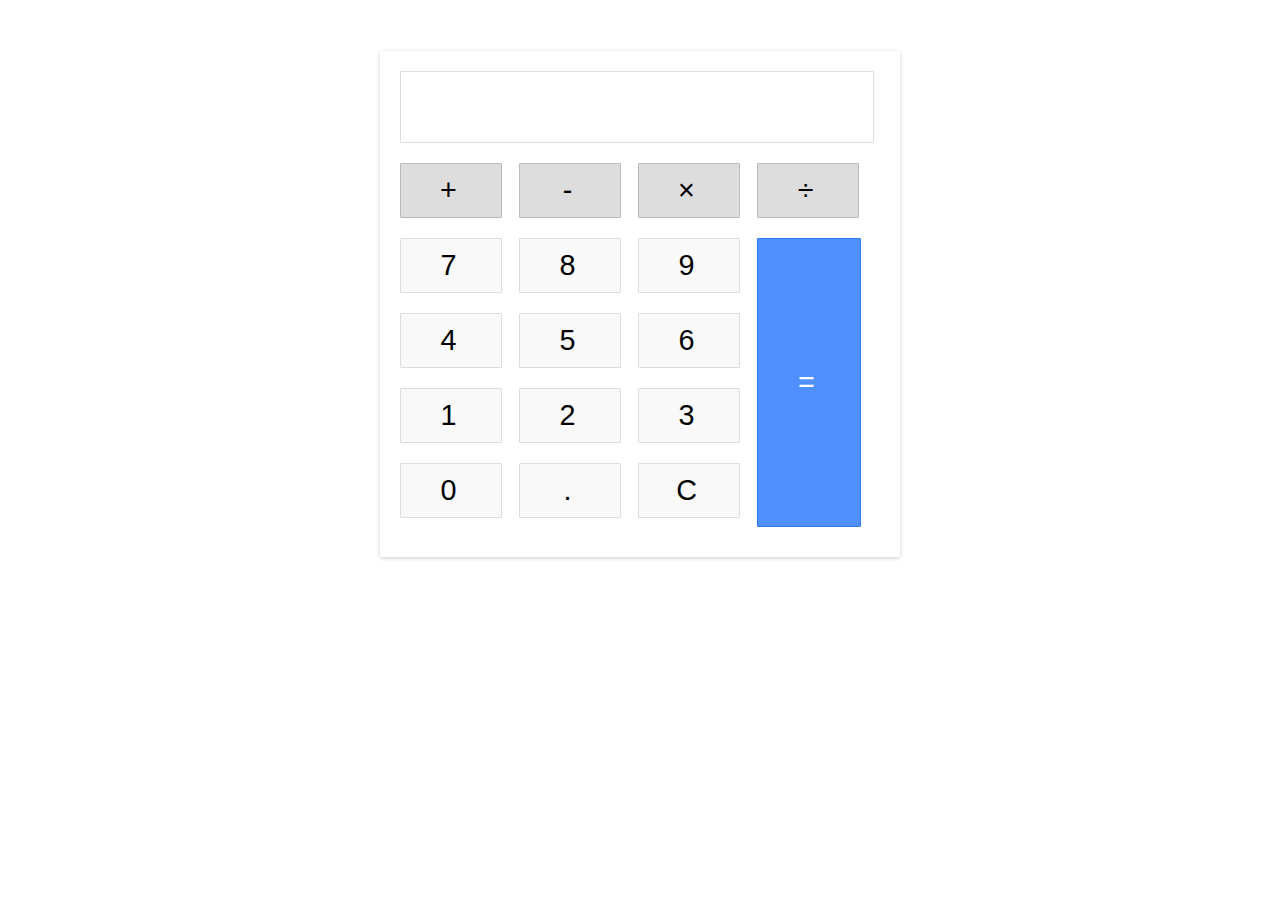
==== lekce 6/calculator/index.html @ c48697c2 "Add lesson 6" ====
<html>
  <header>
    <link href="main.css" rel="stylesheet" />
  </header>
  <body>
    <div class="calculator">
      <div class="input" id="input"></div>

      <div class="buttons">
        <div class="operators">
          <div class="operator" id="plus">+</div>
          <div class="operator" id="minus">-</div>
          <div class="operator" id="multiplication">×</div>
          <div class="operator" id="divide">÷</div>
        </div>
        <div class="leftPanel">
          <div class="numbers">
            <div class="number">7</div>
            <div class="number">8</div>
            <div class="number">9</div>
          </div>
          <div class="numbers">
            <div class="number">4</div>
            <div class="number">5</div>
            <div class="number">6</div>
          </div>
          <div class="numbers">
            <div class="number">1</div>
            <div class="number">2</div>
            <div class="number">3</div>
          </div>
          <div class="numbers">
            <div class="number">0</div>
            <div class="number">.</div>
            <div id="clear">C</div>
          </div>
        </div>
        <div class="equal" id="result">=</div>
      </div>
    </div>
  </body>
  <script src="main.js"></script>
</html>
---- lekce 6/calculator/main.css ----
body {
  width: 520px;
  margin: 4% auto;
  font-family: 'Source Sans Pro', sans-serif;
  letter-spacing: 5px;
  font-size: 1.8rem;
  -moz-user-select: none;
  -webkit-user-select: none;
  -ms-user-select: none;
}

.calculator {
  padding: 20px;
  -webkit-box-shadow: 0px 1px 4px 0px rgba(0, 0, 0, 0.2);
  box-shadow: 0px 1px 4px 0px rgba(0, 0, 0, 0.2);
  border-radius: 1px;
}

.input {
  border: 1px solid #ddd;
  border-radius: 1px;
  height: 60px;
  padding-right: 15px;
  padding-top: 10px;
  text-align: right;
  margin-right: 6px;
  font-size: 2.5rem;
  overflow-x: auto;
  transition: all .2s ease-in-out;
}

.input:hover {
  border: 1px solid #bbb;
  -webkit-box-shadow: inset 0px 1px 4px 0px rgba(0, 0, 0, 0.2);
  box-shadow: inset 0px 1px 4px 0px rgba(0, 0, 0, 0.2);
}

.buttons {}

.operators {}

.operators div {
  display: inline-block;
  border: 1px solid #bbb;
  border-radius: 1px;
  width: 80px;
  text-align: center;
  padding: 10px;
  margin: 20px 4px 10px 0;
  cursor: pointer;
  background-color: #ddd;
  transition: border-color .2s ease-in-out, background-color .2s, box-shadow .2s;
}

.operators div:hover {
  background-color: #ddd;
  -webkit-box-shadow: 0px 1px 4px 0px rgba(0, 0, 0, 0.2);
  box-shadow: 0px 1px 4px 0px rgba(0, 0, 0, 0.2);
  border-color: #aaa;
}

.operators div:active {
  font-weight: bold;
}

.leftPanel {
  display: inline-block;
}

.numbers div {
  display: inline-block;
  border: 1px solid #ddd;
  border-radius: 1px;
  width: 80px;
  text-align: center;
  padding: 10px;
  margin: 10px 4px 10px 0;
  cursor: pointer;
  background-color: #f9f9f9;
  transition: border-color .2s ease-in-out, background-color .2s, box-shadow .2s;
}

.numbers div:hover {
  background-color: #f1f1f1;
  -webkit-box-shadow: 0px 1px 4px 0px rgba(0, 0, 0, 0.2);
  box-shadow: 0px 1px 4px 0px rgba(0, 0, 0, 0.2);
  border-color: #bbb;
}

.numbers div:active {
  font-weight: bold;
}

div.equal {
  display: inline-block;
  border: 1px solid #3079ED;
  border-radius: 1px;
  width: 17%;
  text-align: center;
  padding: 127px 10px;
  margin: 10px 6px 10px 0;
  vertical-align: top;
  cursor: pointer;
  color: #FFF;
  background-color: #4d90fe;
  transition: all .2s ease-in-out;
}

div.equal:hover {
  background-color: #307CF9;
  -webkit-box-shadow: 0px 1px 4px 0px rgba(0, 0, 0, 0.2);
  box-shadow: 0px 1px 4px 0px rgba(0, 0, 0, 0.2);
  border-color: #1857BB;
}

div.equal:active {
  font-weight: bold;
}
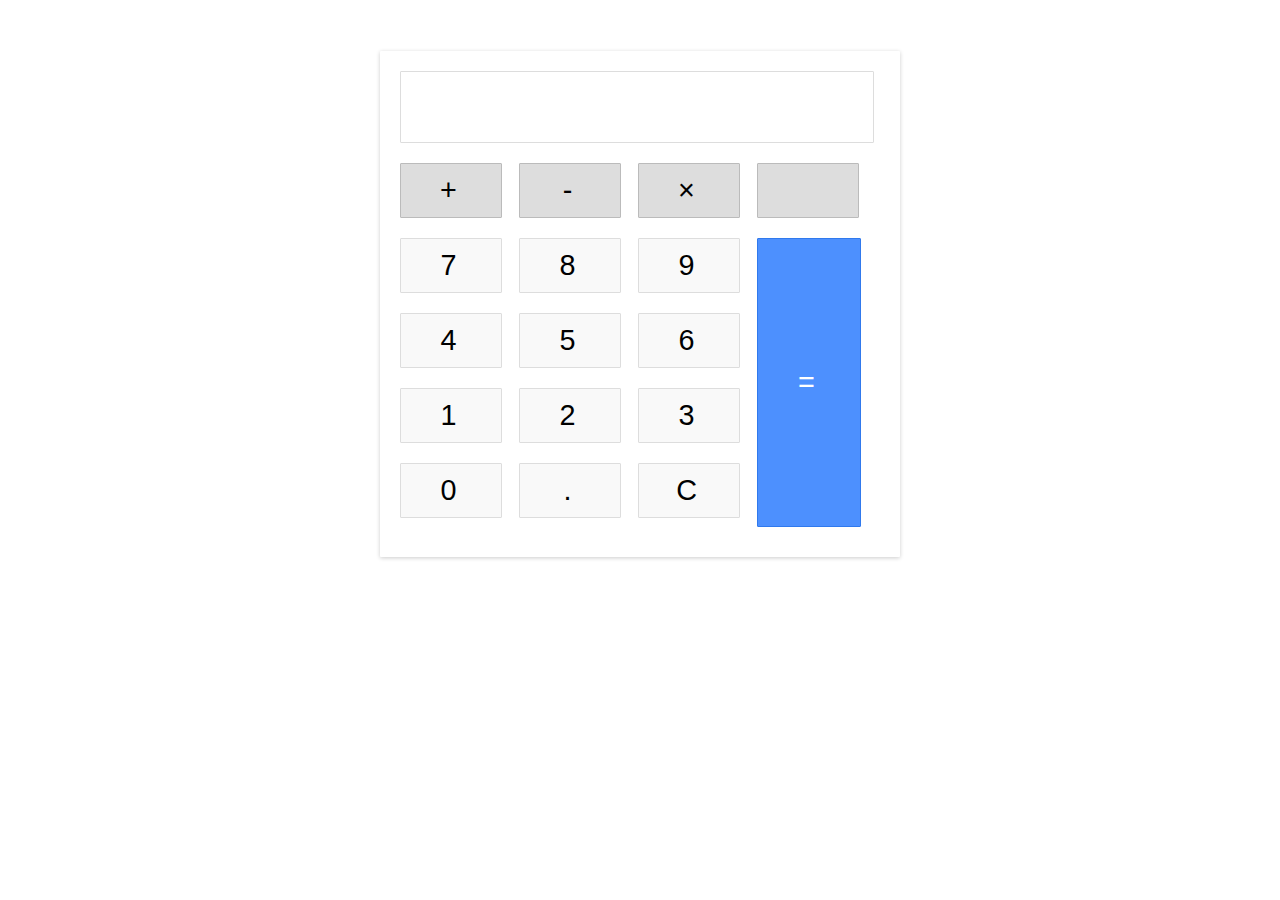
==== commit b41022a3: "Add comments" ====
--- a/lekce 6/calculator/index.html
+++ b/lekce 6/calculator/index.html
@@ -11,7 +11,7 @@
           <div class="operator" id="plus">+</div>
           <div class="operator" id="minus">-</div>
           <div class="operator" id="multiplication">×</div>
-          <div class="operator" id="divide">÷</div>
+          <div>&nbsp;</div>
         </div>
         <div class="leftPanel">
           <div class="numbers">
